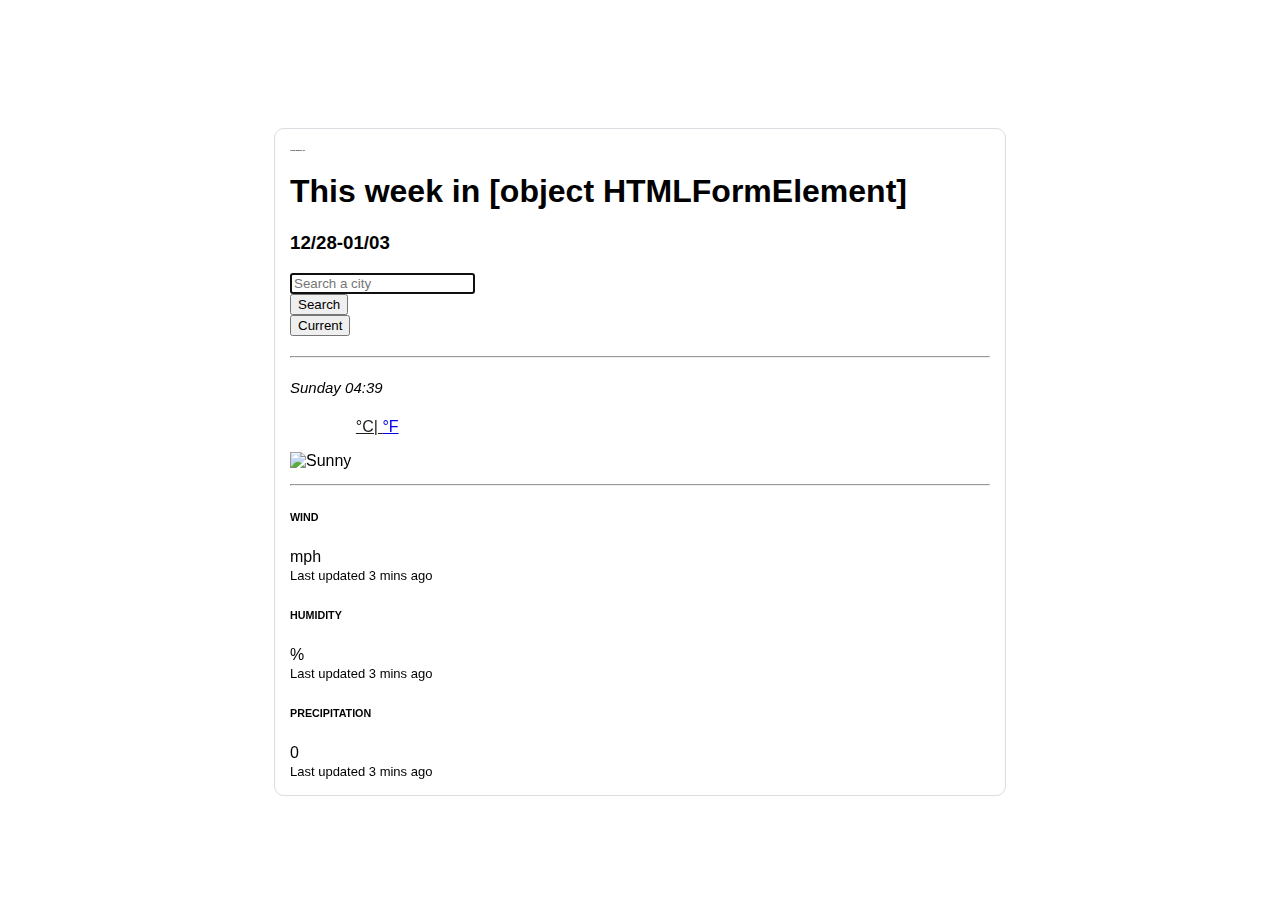
==== index.html @ e76a506d "unit conversion" ====
<!DOCTYPE html>
<html lang="en">

<head>
    <meta charset="UTF-8">
    <meta name="viewport" content="width=device-width, initial-scale=1.0">
    <link rel="stylesheet" href="src/style.css" />
    <link href="https://cdn.jsdelivr.net/npm/bootstrap@5.0.0-beta1/dist/css/bootstrap.min.css" rel="stylesheet" integrity="sha384-giJF6kkoqNQ00vy+HMDP7azOuL0xtbfIcaT9wjKHr8RbDVddVHyTfAAsrekwKmP1" crossorigin="anonymous">
    <script src="https://unpkg.com/axios/dist/axios.min.js"></script>
    <title>Weather App</title>
</head>

<body>
    <div class="weather-app">
        <div class="container">
            <h4> <small> This week in</small>

            </h4>
            <h1 id=city>
                <span id=city-input></span>
            </h1>
            <h3 class="week">
                12/28-01/03
            </h3>


            <form class="search-form" id="search-form">
                <div class="row">
                    <div class="col-4">
                        <input type="search" placeholder="Search a city" autofocus="on" autocomplete="off" id="city-input" class="form-control shadow-sm" />
                    </div>

                    <div class="col-2">

                        <button type="submit" class="btn btn-primary w-100" id=city-input>
                Search
                </button>
                    </div>
                    <div class="col-2">
                        <button class="btn btn-success w-100" id="current-location-button">
                    Current</button>
                    </div>

                </div>





            </form>
            <hr />
            <h1 id="city"> </h1>
            <ul>
                <li id="date"></li>
                <li id="description"></li>
            </ul>
            <div class="row">
                <div class="col-6">
                    <div class="clearfix">
                        <div class="float-left">
                            <img src="https://cdn3.iconfinder.com/data/icons/tiny-weather-1/512/cloudy-128.png" alt="Sunny" id="icon" />
                            <span class="temperature" id="temperature"></span
                ><span class="units"><a href="#" id="celius" class="active">°C| <a href= "#" id="fahreinheit">°F</a></span>
                        </div>
                    </div>
                </div>

            </div>


            <hr />
            <div class="card-group">
                <div class="card">
                    <div class="card-body">
                        <h6 class="card-title">WIND</h6>
                        <span id="wind"></span>mph

                    </div>
                    <div class="card-footer">
                        <small class="text-muted">Last updated 3 mins ago</small>
                    </div>
                </div>
                <div class="card">
                    <div class="card-body">
                        <h6 class="card-title">HUMIDITY</h6>
                        <span id="humidity"></span>%

                    </div>
                    <div class="card-footer">
                        <small class="text-muted">Last updated 3 mins ago</small>
                    </div>
                </div>
                <div class="card">
                    <div class="card-body">
                        <h6 class="card-title">PRECIPITATION</h6>
                        <span id="precipitation">0</span>
                    </div>
                    <div class="card-footer">
                        <small class="text-muted">Last updated 3 mins ago</small>
                    </div>
                </div>
            </div>
        </div>
    </div>
    <script src="src/app.js"></script>

</body>

</html>
---- src/style.css ----
body {
    padding: 100px;
    font-family: sans-serif;
}

.text-muted {
    font-size: 13px;
}

span {
    transition: .5s;
    cursor: pointer;
}

li {
    list-style-type: none;
    font-size: 15px;
    font-style: oblique;
    text-align: left;
    position: relative;
    left: -40px;
}

.weather-app {
    border: 1px solid #dadde1;
    padding: 15px;
    margin: 20px auto;
    border-radius: 10px;
    max-width: 700px;
}

.weather-icon {
    height: 64px;
    width: 64px;
    margin-right: 10px;
}

.temperature {
    color: rgb(33, 33, 33);
    font-size: 64px;
    font-weight: 400;
    line-height: 1;
}

.units {
    position: relative;
    top: -34px;
}

.search-form {
    margin-bottom: 20px;
}

h4 {
    font-size: 3px;
    font-style: oblique;
}

.active {
    color: rgb(33, 33, 33);
}

.active:hover {
    text-decoration: none;
}
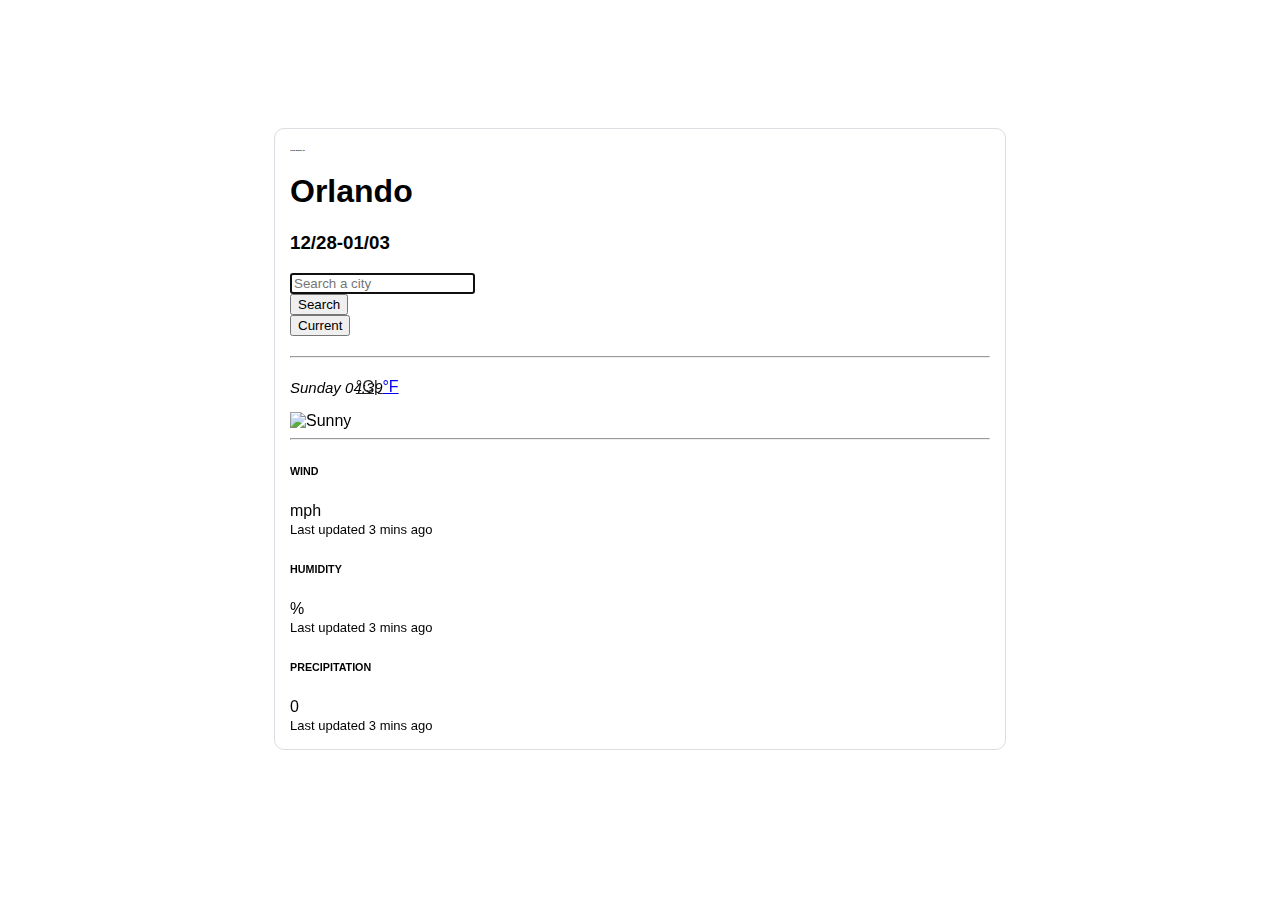
==== commit aa7a52c4: "correcting js for temp" ====
--- a/index.html
+++ b/index.html
@@ -59,8 +59,8 @@
                     <div class="clearfix">
                         <div class="float-left">
                             <img src="https://cdn3.iconfinder.com/data/icons/tiny-weather-1/512/cloudy-128.png" alt="Sunny" id="icon" />
-                            <span class="temperature" id="temperature"></span
-                ><span class="units"><a href="#" id="celius" class="active">°C| <a href= "#" id="fahreinheit">°F</a></span>
+                            <strong id="temperature"></strong>
+                            <span class="units"><a href="#" id="celius" class="active">°C| <a href= "#" id="fahreinheit">°F</a></span>
                         </div>
                     </div>
                 </div>
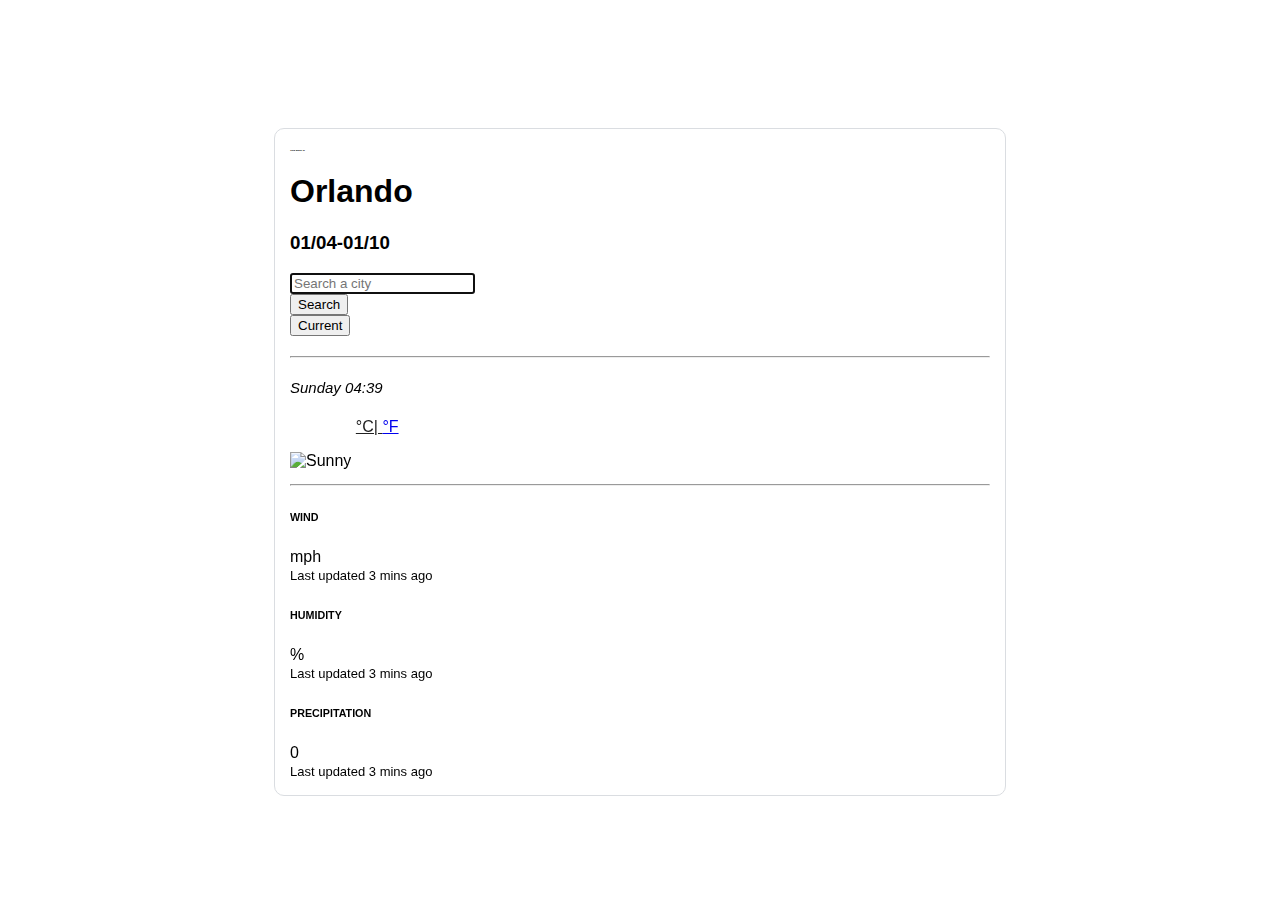
==== commit b6ccd6ee: "added weather icon" ====
--- a/index.html
+++ b/index.html
@@ -20,7 +20,7 @@
                 <span id=city-input></span>
             </h1>
             <h3 class="week">
-                12/28-01/03
+                01/04-01/10
             </h3>
 
 
@@ -59,8 +59,9 @@
                     <div class="clearfix">
                         <div class="float-left">
                             <img src="https://cdn3.iconfinder.com/data/icons/tiny-weather-1/512/cloudy-128.png" alt="Sunny" id="icon" />
-                            <strong id="temperature"></strong>
-                            <span class="units"><a href="#" id="celius" class="active">°C| <a href= "#" id="fahreinheit">°F</a></span>
+                            <span class="temperature" id="temperature"></span>
+                            <span class="units" id="temp"><a href="#" id="celius" class="active">°C| <a href= "#" id="fahrenheit">°F</a></span>
+
                         </div>
                     </div>
                 </div>
--- a/src/style.css
+++ b/src/style.css
@@ -60,6 +60,6 @@
     color: rgb(33, 33, 33);
 }
 
-.active:hover {
+.temp:hover {
     text-decoration: none;
 }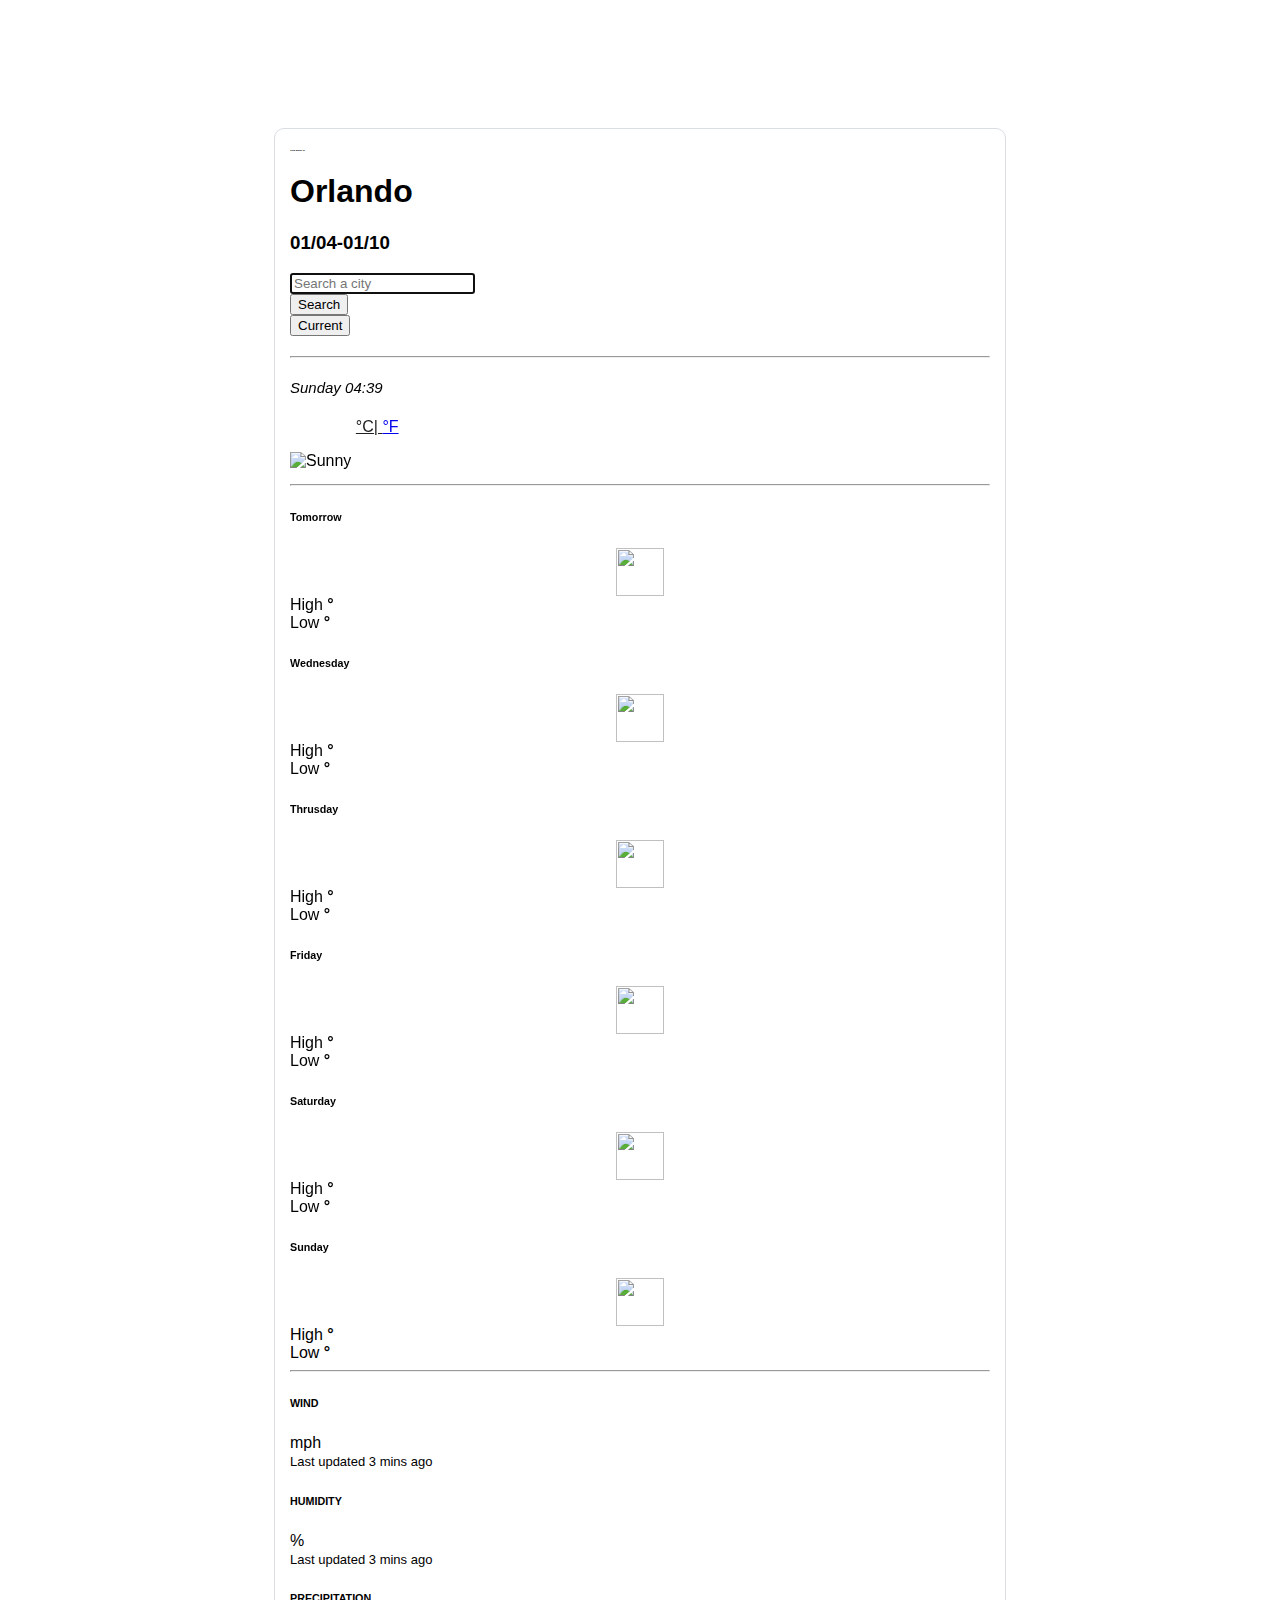
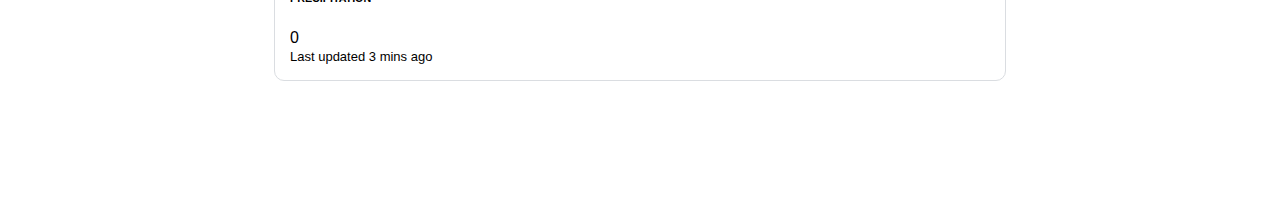
==== commit 7965f15f: "weather forecast html" ====
--- a/index.html
+++ b/index.html
@@ -68,6 +68,77 @@
 
             </div>
 
+            <hr />
+            <div class="weeklyTemp">
+                <div class="row">
+                    <div class="col-2">
+                        <h6>Tomorrow</h6>
+                        <div class="row">
+                            <div class="col-2">
+                                <img src="" alt="">
+                                <div class="weather-forecast"> High <strong>°</strong>
+                                    <br /> Low <strong>°</strong></div>
+                            </div>
+                        </div>
+                    </div>
+                    <div class="col-2">
+                        <h6>Wednesday</h6>
+                        <div class="row">
+                            <div class="col-2">
+                                <img src="" alt="">
+                                <div class="weather-forecast"> High <strong>°</strong>
+                                    <br /> Low <strong>°</strong></div>
+                            </div>
+                        </div>
+                    </div>
+                    <div class="col-2">
+                        <h6>Thrusday</h6>
+                        <div class="row">
+                            <div class="col-2">
+                                <img src="" alt="">
+                                <div class="weather-forecast"> High <strong>°</strong>
+                                    <br /> Low <strong>°</strong></div>
+                            </div>
+                        </div>
+                    </div>
+                    <div class="col-2">
+                        <h6>Friday</h6>
+                        <div class="row">
+                            <div class="col-2">
+                                <img src="" alt="">
+                                <div class="weather-forecast"> High <strong>°</strong>
+                                    <br /> Low <strong>°</strong></div>
+                            </div>
+                        </div>
+                    </div>
+                    <div class="col-2">
+                        <h6>
+                            Saturday
+                        </h6>
+                        <div class="row">
+                            <div class="col-2">
+                                <img src="" alt="">
+                                <div class="weather-forecast"> High <strong>°</strong>
+                                    <br /> Low <strong>°</strong></div>
+                            </div>
+                        </div>
+                    </div>
+                    <div class="col-2">
+                        <h6>
+                            Sunday
+                        </h6>
+
+                        <div class="row">
+                            <div class="col-2">
+                                <img src="" alt="">
+                                <div class="weather-forecast"> High <strong>°</strong>
+                                    <br /> Low <strong>°</strong></div>
+                            </div>
+                        </div>
+                    </div>
+                </div>
+            </div>
+
 
             <hr />
             <div class="card-group">
--- a/src/style.css
+++ b/src/style.css
@@ -62,4 +62,11 @@
 
 .temp:hover {
     text-decoration: none;
+}
+
+.weeklyTemp img {
+    display: block;
+    margin: 0 auto;
+    height: 48px;
+    width: 48px;
 }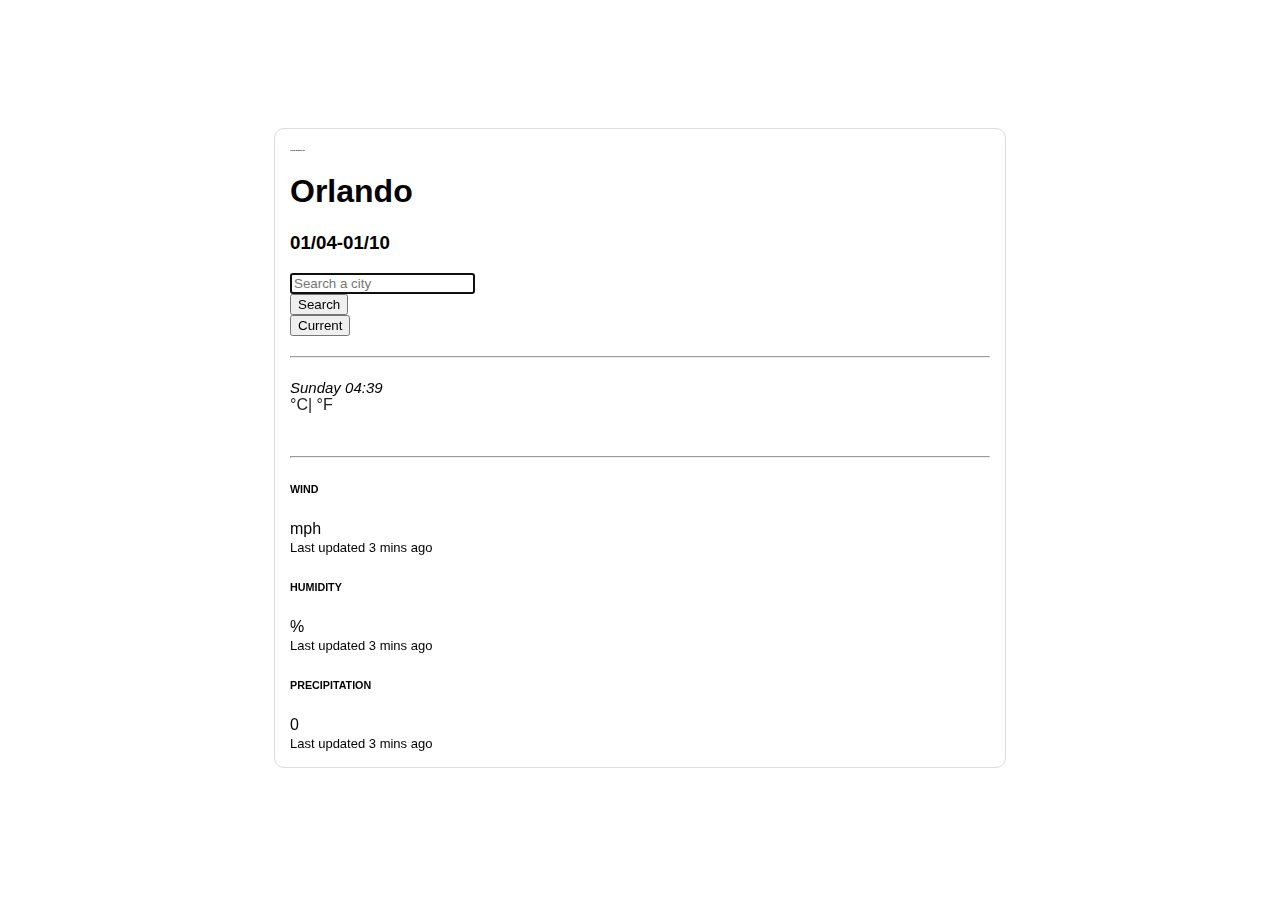
==== commit f7b9d333: "successful conversion values" ====
--- a/index.html
+++ b/index.html
@@ -57,86 +57,15 @@
             <div class="row">
                 <div class="col-6">
                     <div class="clearfix">
+                        <img src="" alt="" id="icon" />
                         <div class="float-left">
-                            <img src="https://cdn3.iconfinder.com/data/icons/tiny-weather-1/512/cloudy-128.png" alt="Sunny" id="icon" />
-                            <span class="temperature" id="temperature"></span>
-                            <span class="units" id="temp"><a href="#" id="celius" class="active">°C| <a href= "#" id="fahrenheit">°F</a></span>
+                            <strong id="temperature"></strong>
+                            <span class="units" id="temp"><a href="#" id="celius" class="active">°C| <a href= "#" id="fahrenheit" class="active">°F</a></span>
 
                         </div>
                     </div>
                 </div>
 
-            </div>
-
-            <hr />
-            <div class="weeklyTemp">
-                <div class="row">
-                    <div class="col-2">
-                        <h6>Tomorrow</h6>
-                        <div class="row">
-                            <div class="col-2">
-                                <img src="" alt="">
-                                <div class="weather-forecast"> High <strong>°</strong>
-                                    <br /> Low <strong>°</strong></div>
-                            </div>
-                        </div>
-                    </div>
-                    <div class="col-2">
-                        <h6>Wednesday</h6>
-                        <div class="row">
-                            <div class="col-2">
-                                <img src="" alt="">
-                                <div class="weather-forecast"> High <strong>°</strong>
-                                    <br /> Low <strong>°</strong></div>
-                            </div>
-                        </div>
-                    </div>
-                    <div class="col-2">
-                        <h6>Thrusday</h6>
-                        <div class="row">
-                            <div class="col-2">
-                                <img src="" alt="">
-                                <div class="weather-forecast"> High <strong>°</strong>
-                                    <br /> Low <strong>°</strong></div>
-                            </div>
-                        </div>
-                    </div>
-                    <div class="col-2">
-                        <h6>Friday</h6>
-                        <div class="row">
-                            <div class="col-2">
-                                <img src="" alt="">
-                                <div class="weather-forecast"> High <strong>°</strong>
-                                    <br /> Low <strong>°</strong></div>
-                            </div>
-                        </div>
-                    </div>
-                    <div class="col-2">
-                        <h6>
-                            Saturday
-                        </h6>
-                        <div class="row">
-                            <div class="col-2">
-                                <img src="" alt="">
-                                <div class="weather-forecast"> High <strong>°</strong>
-                                    <br /> Low <strong>°</strong></div>
-                            </div>
-                        </div>
-                    </div>
-                    <div class="col-2">
-                        <h6>
-                            Sunday
-                        </h6>
-
-                        <div class="row">
-                            <div class="col-2">
-                                <img src="" alt="">
-                                <div class="weather-forecast"> High <strong>°</strong>
-                                    <br /> Low <strong>°</strong></div>
-                            </div>
-                        </div>
-                    </div>
-                </div>
             </div>
 
 
--- a/src/style.css
+++ b/src/style.css
@@ -35,7 +35,7 @@
     margin-right: 10px;
 }
 
-.temperature {
+strong .temperature {
     color: rgb(33, 33, 33);
     font-size: 64px;
     font-weight: 400;
@@ -58,9 +58,10 @@
 
 .active {
     color: rgb(33, 33, 33);
+    text-decoration: none;
 }
 
-.temp:hover {
+.active:hover {
     text-decoration: none;
 }
 
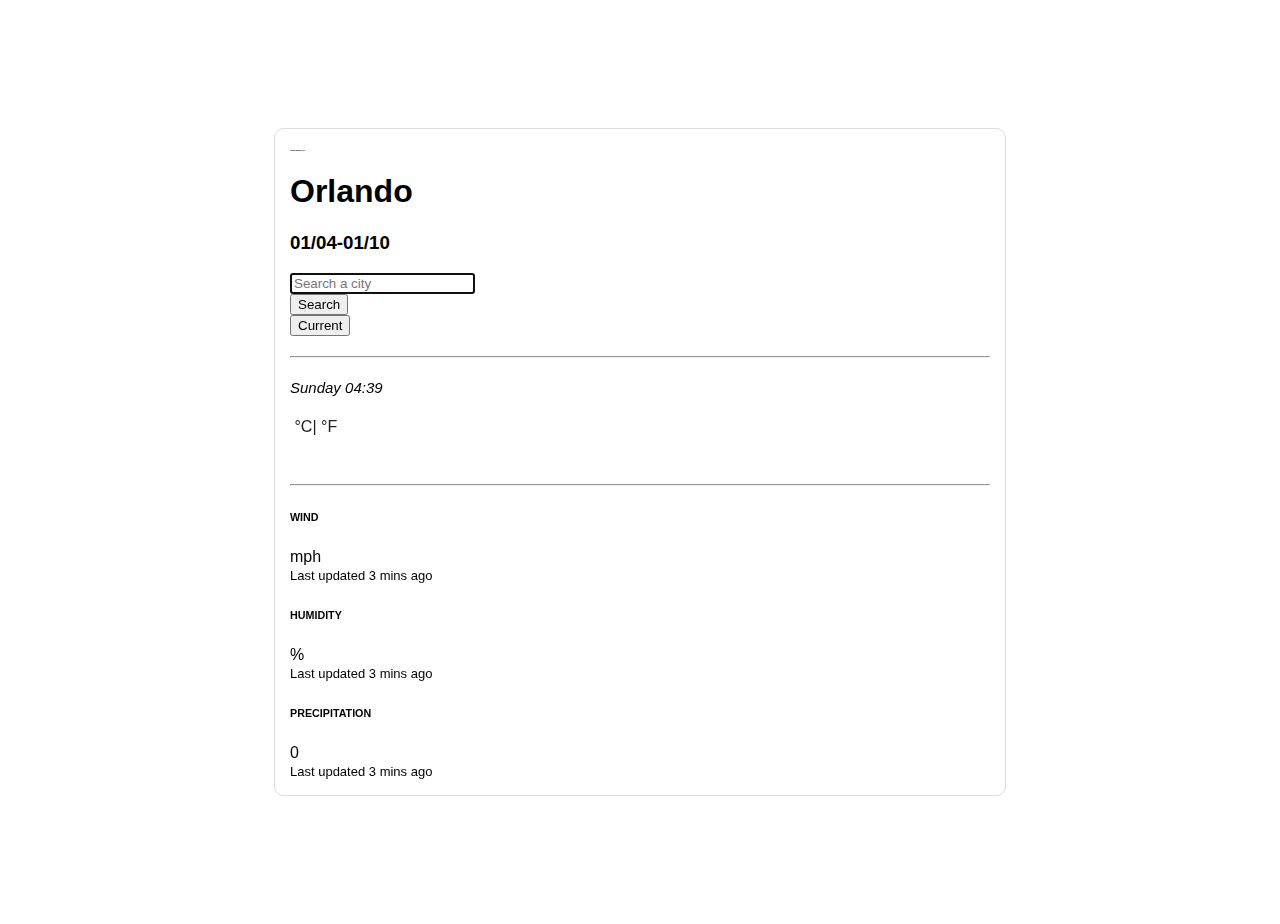
==== commit da76fed7: "corrected css for temperature" ====
--- a/index.html
+++ b/index.html
@@ -57,10 +57,11 @@
             <div class="row">
                 <div class="col-6">
                     <div class="clearfix">
-                        <img src="" alt="" id="icon" />
                         <div class="float-left">
-                            <strong id="temperature"></strong>
-                            <span class="units" id="temp"><a href="#" id="celius" class="active">°C| <a href= "#" id="fahrenheit" class="active">°F</a></span>
+                            <img src="" alt="" id="icon" />
+
+                            <span class="temperature" id="temperature"></span>
+                            <span class="units"><a href="#" id="celius" class="active">°C| <a href= "#" id="fahrenheit" class="active">°F</a></span>
 
                         </div>
                     </div>
--- a/src/style.css
+++ b/src/style.css
@@ -35,7 +35,7 @@
     margin-right: 10px;
 }
 
-strong .temperature {
+.temperature {
     color: rgb(33, 33, 33);
     font-size: 64px;
     font-weight: 400;
